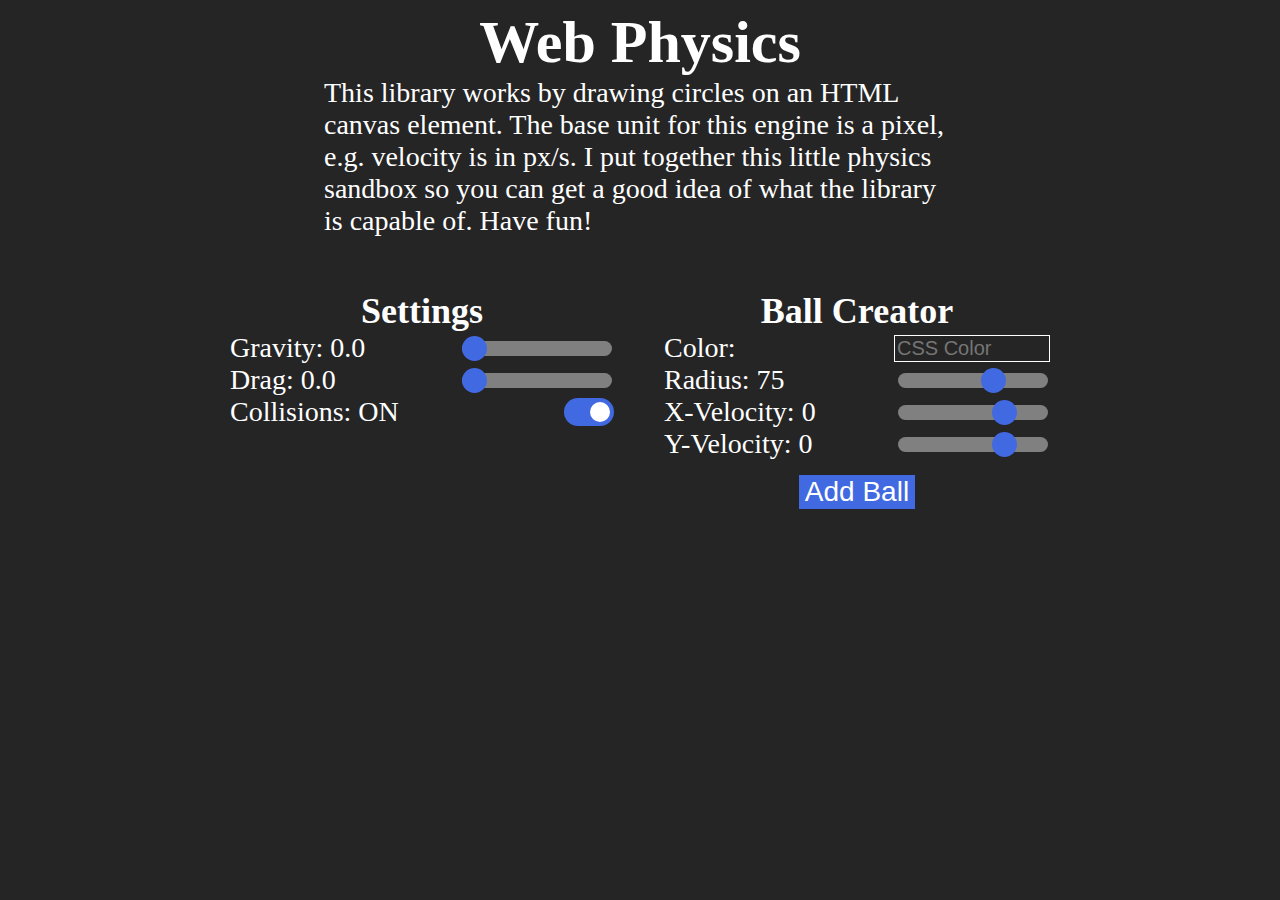
==== demo/index.html @ 629c7403 "Rename demo" ====
<!DOCTYPE html>
<html>
    <head>
        <title>Web Physics Demo</title>
        <meta charset="UTF-8">
        <link href="demo.css" type="text/css" rel="stylesheet"/>
    </head>
    <body>
        <h1>Web Physics</h1>
        <p class="description">
            This library works by drawing circles on an HTML canvas element. The base unit for this engine is a pixel, e.g. velocity is in px/s. I put together this little physics sandbox so you can get
            a good idea of what the library is capable of. Have fun!
        </p>

        <div class="controls">
            <div class="settings">
                <h2 class="header">Settings</h2>
                <div class="setting">
                    <p>Gravity: 0.0</p><input class="slider" type="range" min="0" max="500" value="0">
                </div>
                <div class="setting">
                    <p>Drag: 0.0</p><input class="slider" type="range" min="0" max="100" value="0">
                </div>
                <div class="setting">
                    <p>Collisions: ON</p><div class="toggle"><div class="switch"></div></div>
                </div>
            </div>
            <div class="settings ball-creator">
                <h2 class="header">Ball Creator</h2>
                <div class="setting">
                    <p>Color:</p><input class="color-input" type="text" placeholder="CSS Color">
                </div>
                <div class="setting">
                    <p>Radius: 75</p><input class="slider" type="range" min="25" max="100" value="75">
                </div>
                <div class="setting">
                    <p>X-Velocity: 0</p><input class="slider" type="range" min="-200" max="200" value="100">
                </div>
                <div class="setting">
                    <p>Y-Velocity: 0</p><input class="slider" type="range" min="-200" max="200" value="100" onmousemove="updateSlider(this)">
                </div>
                <div class="button"><button class="add-button">Add Ball</button></div>
            </div>
        </div>

        <div class="physics-canvas"><canvas></canvas></div>

        <script src="demo.js" type="module"></script>
    </body>
---- demo/demo.css ----
body {
    background-color: #252526;
    overflow-x: hidden;
}

h1 {
    color: white;
    font-size: 60px;
    margin: 0;
    text-align: center;
}

.description {
    color: white;
    font-size: 28px;
    margin-top: 0;
    margin-left: auto;
    margin-right: auto;
    width: 50%;
}

.controls {
    display: flex;
    justify-content: center;
    flex-wrap: wrap;
}

.settings {
    color: white;
    display: inline-block;
    margin: 25px;
}

.settings p{
    width: 230px;
    font-size: 28px;
    margin: 0px;
}

.setting {
    display: flex;
    align-items: center;
    justify-content: space-between;
}

.header {
    font-size: 36px;
    text-align: center;
    margin: 0px;
}

.toggle {
    display: inline-block;
    width: 50px;
    height: 28px;
    border-radius: 28px;
    background-color: royalblue;
    position: relative;
    transition: background-color 0.3s;
    cursor: pointer;
}

.switch {
    height: 20px;
    width: 20px;
    border-radius: 20px;
    margin: 4px;
    background-color: white;
    position: absolute;
    right: 0px;
    transition: right 0.3s;
}

.slider {
    width: 150px;
    display: inline-block;
    -webkit-appearance: none;
    height: 15px;
    border-radius: 15px;
    background: gray;
    outline: none;
    -webkit-transition: .2s;
    transition: opacity .2s;
  }
  
  .slider::-webkit-slider-thumb {
    -webkit-appearance: none;
    appearance: none;
    width: 25px;
    height: 25px;
    border-radius: 25px;
    background: royalblue;
    cursor: pointer;
  }
  
  .slider::-moz-range-thumb {
    width: 25px;
    height: 25px;
    border-radius: 25px;
    background: royalblue;
    cursor: pointer;
  }

  .color-input {
      background-color: #252526;
      color: white;
      border: 1px solid white;
      width: 150px;
      font-size: 20px;
  }

  .button {
      text-align: center;
      margin-top: 15px;
  }

  button {
      background-color: royalblue;
      color: white;
      font-size: 28px;
      border: none;
  }

  button:active {
      position: relative;
      top: 5px;
  }

  .physics-canvas {
      text-align: center;
      margin-bottom: 25px;;
  }

  @media (min-resolution: 200dpi) {
      h1 {
          font-size: 120px;
      }

      .description {
          font-size: 56px;
          width: auto;
      }

      .header {
          font-size: 72px;
      }

      .settings p {
          width: 400px;
          font-size: 56px;
      }

      .toggle {
        width: 100px;
        height: 56px;
        border-radius: 56px;
    }
    
    .switch {
        height: 40px;
        width: 40px;
        border-radius: 20px;
        margin: 8px;
    }
    
    .slider {
        width: 300px;
        height: 30px;
        border-radius: 30px;
      }
      
      .slider::-webkit-slider-thumb {
        width: 50px;
        height: 50px;
        border-radius: 50px;
      }
      
      .slider::-moz-range-thumb {
        width: 50px;
        height: 50px;
        border-radius: 50px;
      }
    
      .color-input {
          width: 300px;
          font-size: 56px;
      }

      button {
          font-size: 56px;
      }

      button:active {
        position: relative;
        top: 10px;
    }
  }
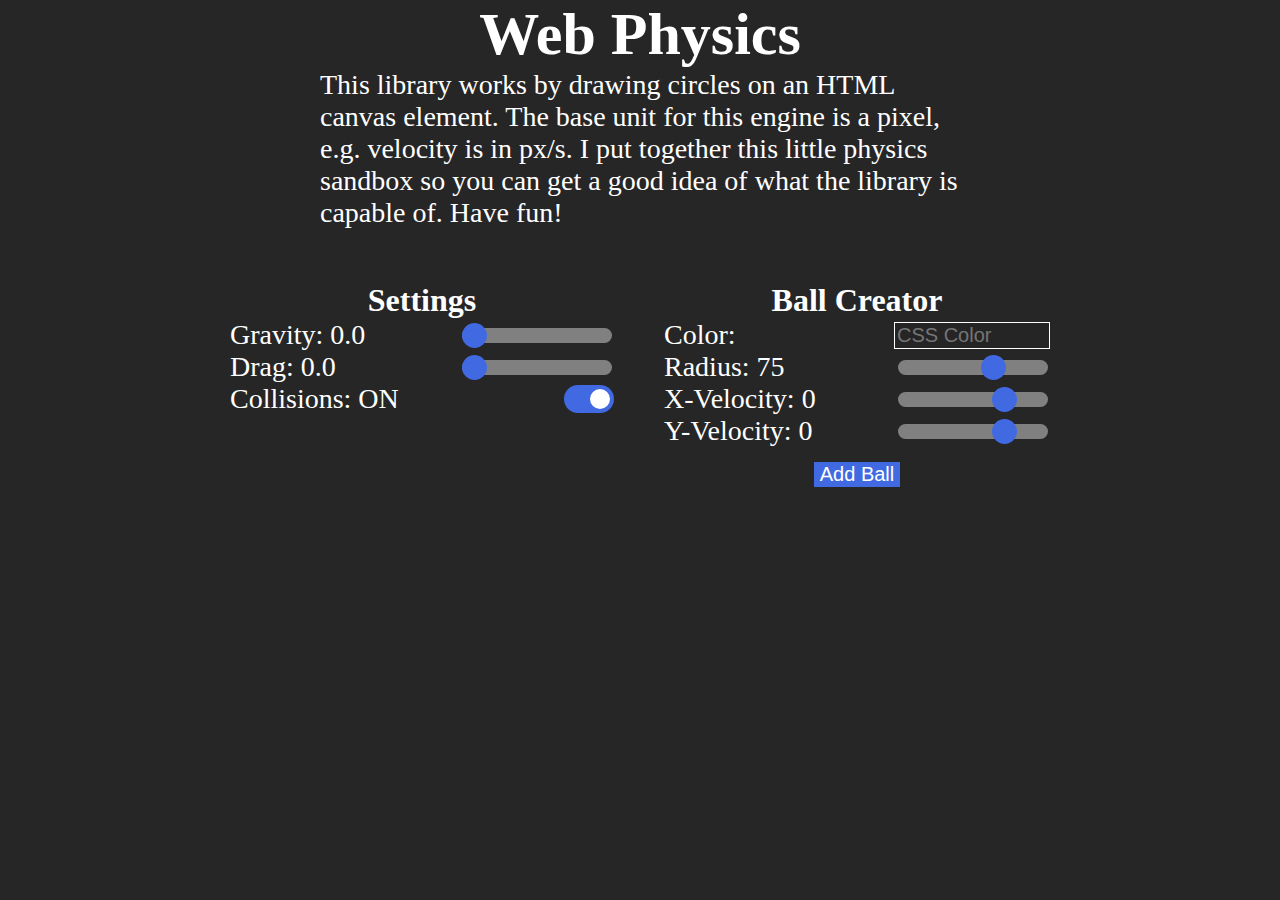
==== commit 28d79613: "Fix BounceJS demo" ====
--- a/demo/index.html
+++ b/demo/index.html
@@ -4,6 +4,7 @@
         <title>Web Physics Demo</title>
         <meta charset="UTF-8">
         <link href="demo.css" type="text/css" rel="stylesheet"/>
+        <meta name="viewport" content="width=device-width, initial-scale=1">
     </head>
     <body>
         <h1>Web Physics</h1>
@@ -43,7 +44,7 @@
             </div>
         </div>
 
-        <div class="physics-canvas"><canvas></canvas></div>
+        <div class="physics-canvas"><canvas width="0" height="0"></canvas></div>
 
         <script src="demo.js" type="module"></script>
     </body>--- a/demo/demo.css
+++ b/demo/demo.css
@@ -1,6 +1,7 @@
 body {
-    background-color: #252526;
+    background-color: hsl(240, 1%, 15%);
     overflow-x: hidden;
+    margin: 0;
 }
 
 h1 {
@@ -44,7 +45,7 @@
 }
 
 .header {
-    font-size: 36px;
+    font-size: 32px;
     text-align: center;
     margin: 0px;
 }
@@ -117,7 +118,7 @@
   button {
       background-color: royalblue;
       color: white;
-      font-size: 28px;
+      font-size: 20px;
       border: none;
   }
 
@@ -131,67 +132,12 @@
       margin-bottom: 25px;;
   }
 
-  @media (min-resolution: 200dpi) {
-      h1 {
-          font-size: 120px;
+  @media (max-width: 480px) {
+      .description {
+          width: 90%;
       }
 
-      .description {
-          font-size: 56px;
-          width: auto;
+      .controls {
+          flex-direction: column;
       }
-
-      .header {
-          font-size: 72px;
-      }
-
-      .settings p {
-          width: 400px;
-          font-size: 56px;
-      }
-
-      .toggle {
-        width: 100px;
-        height: 56px;
-        border-radius: 56px;
-    }
-    
-    .switch {
-        height: 40px;
-        width: 40px;
-        border-radius: 20px;
-        margin: 8px;
-    }
-    
-    .slider {
-        width: 300px;
-        height: 30px;
-        border-radius: 30px;
-      }
-      
-      .slider::-webkit-slider-thumb {
-        width: 50px;
-        height: 50px;
-        border-radius: 50px;
-      }
-      
-      .slider::-moz-range-thumb {
-        width: 50px;
-        height: 50px;
-        border-radius: 50px;
-      }
-    
-      .color-input {
-          width: 300px;
-          font-size: 56px;
-      }
-
-      button {
-          font-size: 56px;
-      }
-
-      button:active {
-        position: relative;
-        top: 10px;
-    }
   }